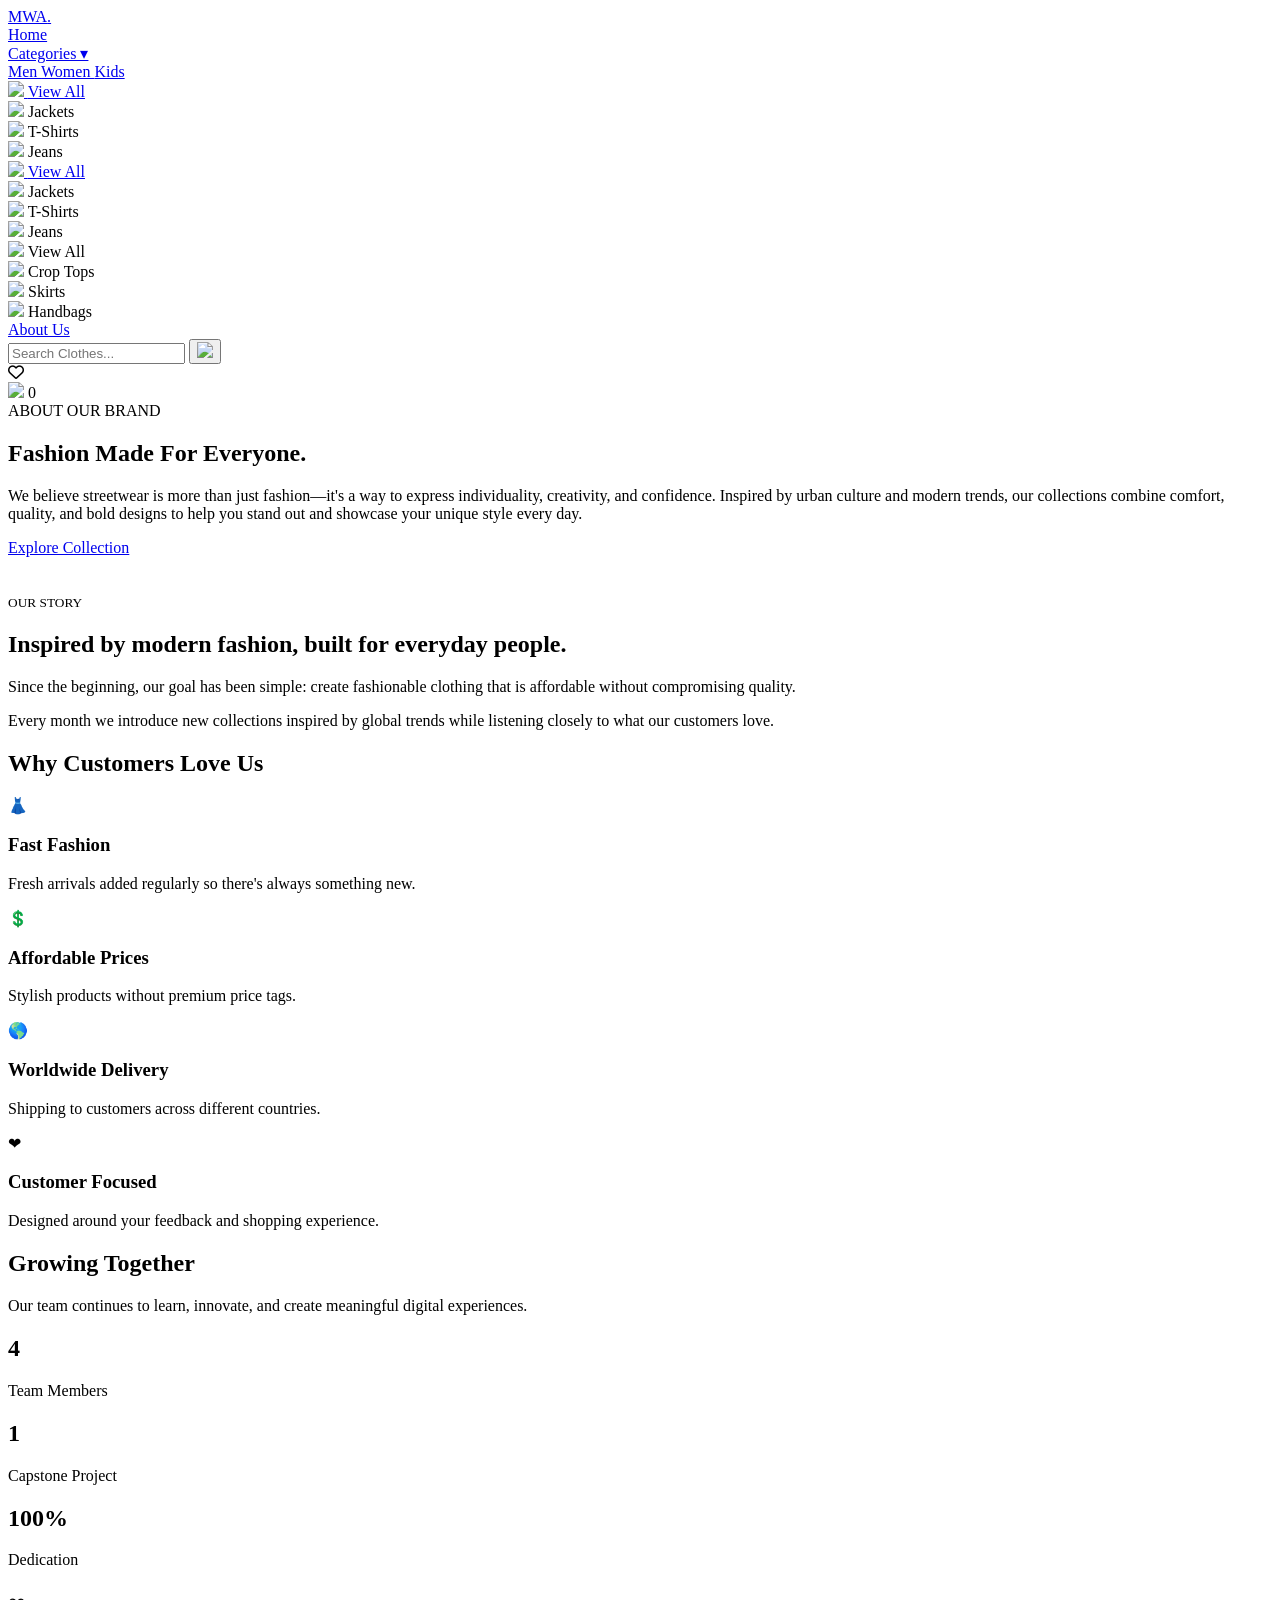
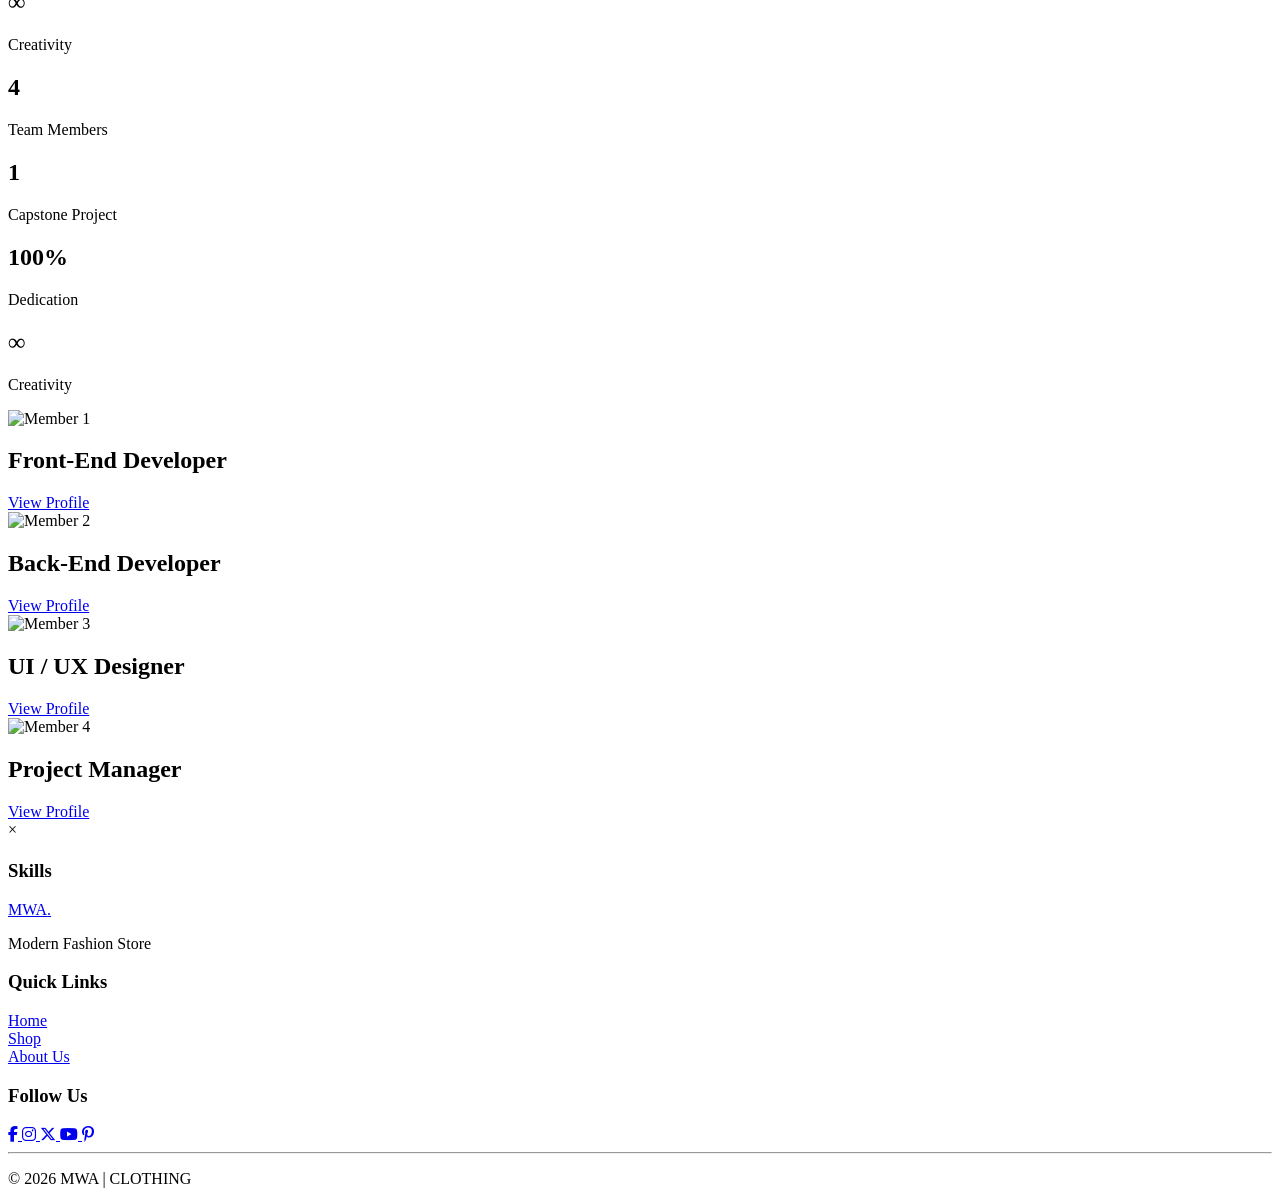
==== aboutus.html @ f8706603 "Implemented About Us page with CSS and JavaScript Created the About Us page, including team member p" ====
<!DOCTYPE html>
<html lang="en">
<head>
    <meta charset="UTF-8">
    <meta name="viewport" content="width=device-width, initial-scale=1.0">
    <link rel="stylesheet" href="aboutus.css">
    <link rel="stylesheet" href="https://cdnjs.cloudflare.com/ajax/libs/font-awesome/6.6.0/css/all.min.css">
    <title>MWA | About Us</title>
</head>
<body>

    <header>
    <div class="left">
        <a href="homepage.html" class="logo">
            MWA<span class="logo-dot">.</span>
        </a>

        <nav>
            <a href="homepage.html">Home</a>

            <div class="dropdown">

                <a href="#">Categories ▾</a>

                <div class="mega-menu">

                    <div class="menu-left">

        <a href="#" class="category-link active"
           data-target="men-products">
           Men
        </a>

        <a href="#" class="category-link"
           data-target="women-products">
           Women
        </a>

          <a href="#" class="category-link"
           data-target="kids-products">
           Kids
        </a>

    </div>

    <div class="menu-right">

        <!-- MEN -->
        <div id="men-products" class="product-group active">

            <div class="menu-card">
                <a href="Mens.html">
                <img src="images/hoodie.jpg">
                <span >View All</span>
                </a>
            </div>

            <div class="menu-card">
                <img src="images/jacket.jpg">
                <span>Jackets</span>
            </div>

            <div class="menu-card">
                <img src="images/shirt.jpg">
                <span>T-Shirts</span>
            </div>

            <div class="menu-card">
                <img src="images/jeans.jpg">
                <span>Jeans</span>
            </div>

        </div>

          <!-- Kids -->
          <div id="kids-products" class="product-group active">

            <div class="menu-card">
                <a href="kids.html">
                <img src="images/hoodie.jpg">
                <span >View All</span>
                </a>
            </div>

            <div class="menu-card">
                <img src="images/jacket.jpg">
                <span>Jackets</span>
            </div>

            <div class="menu-card">
                <img src="images/shirt.jpg">
                <span>T-Shirts</span>
            </div>

            <div class="menu-card">
                <img src="images/jeans.jpg">
                <span>Jeans</span>
            </div>

        </div>

        <!-- WOMEN -->
        <div id="women-products" class="product-group">

            <div class="menu-card">
                <img src="images/product1.png">
                <span>View All</span>
            </div>

            <div class="menu-card">
                <img src="images/product2.png">
                <span>Crop Tops</span>
            </div>

            <div class="menu-card">
                <img src="images/product3.png">
                <span>Skirts</span>
            </div>

            <div class="menu-card">
                <img src="images/product4.png">
                <span>Handbags</span>
            </div>
        </div>
      </div>
    </div>
</div>

            <a href="aboutus.html">About Us</a>
        </nav>
    </div>

    <!--  search  -->

   <div class="center">
        <div class="search-box">

        <input
        id="searchInput"
        type="text"
        placeholder="Search Clothes...">

        <button id="searchBtn">
            <img src="images/sirch.png">
        </button>

        </div>
    </div>

    <div class="right">
        <i class="far fa-heart"></i>
        <div class="cart">
            <img src="images/addto.png" id="cart-icon">
            <span id="cart-count">0</span>
        </div>
    </div>
</header>

<main>

    <!-- HERO -->
    <section class="hero">
        <div class="hero-text">
            <span>ABOUT OUR BRAND</span>
            <h1>Fashion Made For Everyone.</h1>

            <p>
                We believe streetwear is more than just fashion—it's a way to express
                individuality, creativity, and confidence. Inspired by urban culture
                and modern trends, our collections combine comfort, quality, and bold
                designs to help you stand out and showcase your unique style every day.
            </p>

            <a href="homepage.html" class="btn">Explore Collection</a>
        </div>

        <div class="hero-image">
            <img src="https://images.unsplash.com/photo-1529139574466-a303027c1d8b?w=900" alt="">
        </div>
    </section>

    <!-- STORY -->
    <section class="story">
        <div class="story-image">
            <img src="https://images.unsplash.com/photo-1483985988355-763728e1935b?w=900" alt="">
        </div>
        <div class="story-text">
            <small>OUR STORY</small>
            <h2>Inspired by modern fashion, built for everyday people.</h2>
            <p>
                Since the beginning, our goal has been simple:
                create fashionable clothing that is affordable without
                compromising quality.
            </p>
            <p>
                Every month we introduce new collections inspired by global
                trends while listening closely to what our customers love.
            </p>
        </div>
    </section>

   <!-- FEATURES-->
<section class="features">

    <h2>Why Customers Love Us</h2>

    <div class="feature-grid">

        <div class="feature">
            <div class="feature-icon">👗</div>
            <h3>Fast Fashion</h3>
            <p>Fresh arrivals added regularly so there's always something new.</p>
        </div>

        <div class="feature">
            <div class="feature-icon">💲</div>
            <h3>Affordable Prices</h3>
            <p>Stylish products without premium price tags.</p>
        </div>

        <div class="feature">
            <div class="feature-icon">🌎</div>
            <h3>Worldwide Delivery</h3>
            <p>Shipping to customers across different countries.</p>
        </div>

        <div class="feature">
            <div class="feature-icon">❤</div>
            <h3>Customer Focused</h3>
            <p>Designed around your feedback and shopping experience.</p>
        </div>

    </div>

</section>

<!-- Statistics -->

<section class="stats-section">
    <div class="section-title">
        <h2>Growing Together</h2>
        <p>Our team continues to learn, innovate, and create meaningful digital experiences.</p>
    </div>

    <div class="stats-slider">
        <div class="stats-track">

            <!-- First Set -->
            <div class="stat-item">
                <h2>4</h2>
                <p>Team Members</p>
            </div>

            <div class="divider"></div>

            <div class="stat-item">
                <h2>1</h2>
                <p>Capstone Project</p>
            </div>

            <div class="divider"></div>

            <div class="stat-item">
                <h2>100%</h2>
                <p>Dedication</p>
            </div>

            <div class="divider"></div>

            <div class="stat-item">
                <h2>∞</h2>
                <p>Creativity</p>
            </div>

            <!-- Duplicate (for infinite scrolling) -->
            <div class="stat-item">
                <h2>4</h2>
                <p>Team Members</p>
            </div>

            <div class="divider"></div>

            <div class="stat-item">
                <h2>1</h2>
                <p>Capstone Project</p>
            </div>

            <div class="divider"></div>

            <div class="stat-item">
                <h2>100%</h2>
                <p>Dedication</p>
            </div>

            <div class="divider"></div>

            <div class="stat-item">
                <h2>∞</h2>
                <p>Creativity</p>
            </div>
        </div>
    </div>
</section>

<section class="team-section">
    <div class="team-container">

        <!-- CARD 1 -->
        <div class="card active">
            <img src="chloe.png" alt="Member 1">
            <div class="overlay">
                <div class="content">
                    <h2>Front-End Developer</h2>
                    <a href="#" class="profile-btn" data-member="1">View Profile</a>
                </div>
            </div>
        </div>

        <!-- CARD 2 -->
        <div class="card">
            <img src="fran.png" alt="Member 2">
            <div class="overlay">
                <div class="content">
                    <h2>Back-End Developer</h2>
                    <a href="#" class="profile-btn" data-member="2">View Profile</a>
                </div>
            </div>
        </div>

        <!-- CARD 3 -->
        <div class="card">
            <img src="yvan.png" alt="Member 3">
            <div class="overlay">
                <div class="content">
                    <h2>UI / UX Designer</h2>
                    <a href="#" class="profile-btn" data-member="3">View Profile</a>
                </div>
            </div>
        </div>

        <!-- CARD 4 -->
        <div class="card">
            <img src="images/member4.jpg" alt="Member 4">
            <div class="overlay">
                <div class="content">
                    <h2>Project Manager</h2>
                    <a href="#" class="profile-btn" data-member="4">View Profile</a>
                </div>
            </div>

        
        </div>
    </div>
</section>

<!-- PROFILE POPUP -->
<div class="profile-modal" id="profileModal">

    <div class="profile-box">

        <span class="close-modal">&times;</span>

        <img id="profileImage">

        <h2 id="profileName"></h2>

        <h4 id="profileRole"></h4>

        <p id="profileDescription"></p>

        <h3>Skills</h3>

        <ul id="profileSkills"></ul>

    </div>

</div>
</main>

<footer>

    <div class="footer-content">

        <div>

            <a href="Homepage.html" class="logo">
        MWA<span class="logo-dot">.</span>
    </a>

            <p>Modern Fashion Store</p>

        </div>

        <div>

            <h3>Quick Links</h3>

            <a href="#">Home</a><br>
            <a href="#">Shop</a><br>
            <a href="#">About Us</a>

        </div>

        <div>

            <h3>Follow Us</h3>

    <div class="follow-section">

    <div class="social-app">

    <div class="social-icons">
        <a href="https://www.facebook.com/" target="_blank">
            <i class="fa-brands fa-facebook-f"></i>
        </a>

        <a href="https://www.instagram.com/" target="_blank">
            <i class="fa-brands fa-instagram"></i>
        </a>

        <a href="https://x.com/" target="_blank">
            <i class="fa-brands fa-x-twitter"></i>
        </a>

        <a href="https://www.youtube.com/" target="_blank">
            <i class="fa-brands fa-youtube"></i>
        </a>

        <a href="https://www.pinterest.com/" target="_blank">
            <i class="fa-brands fa-pinterest-p"></i>
        </a>
    </div>
</div>

    <hr>

    <p class="copyright">
        © 2026 MWA | CLOTHING
    </p>
</footer>

<script src="aboutus.js"></script>
<script src="profile.js"></script>
</body>
</html>
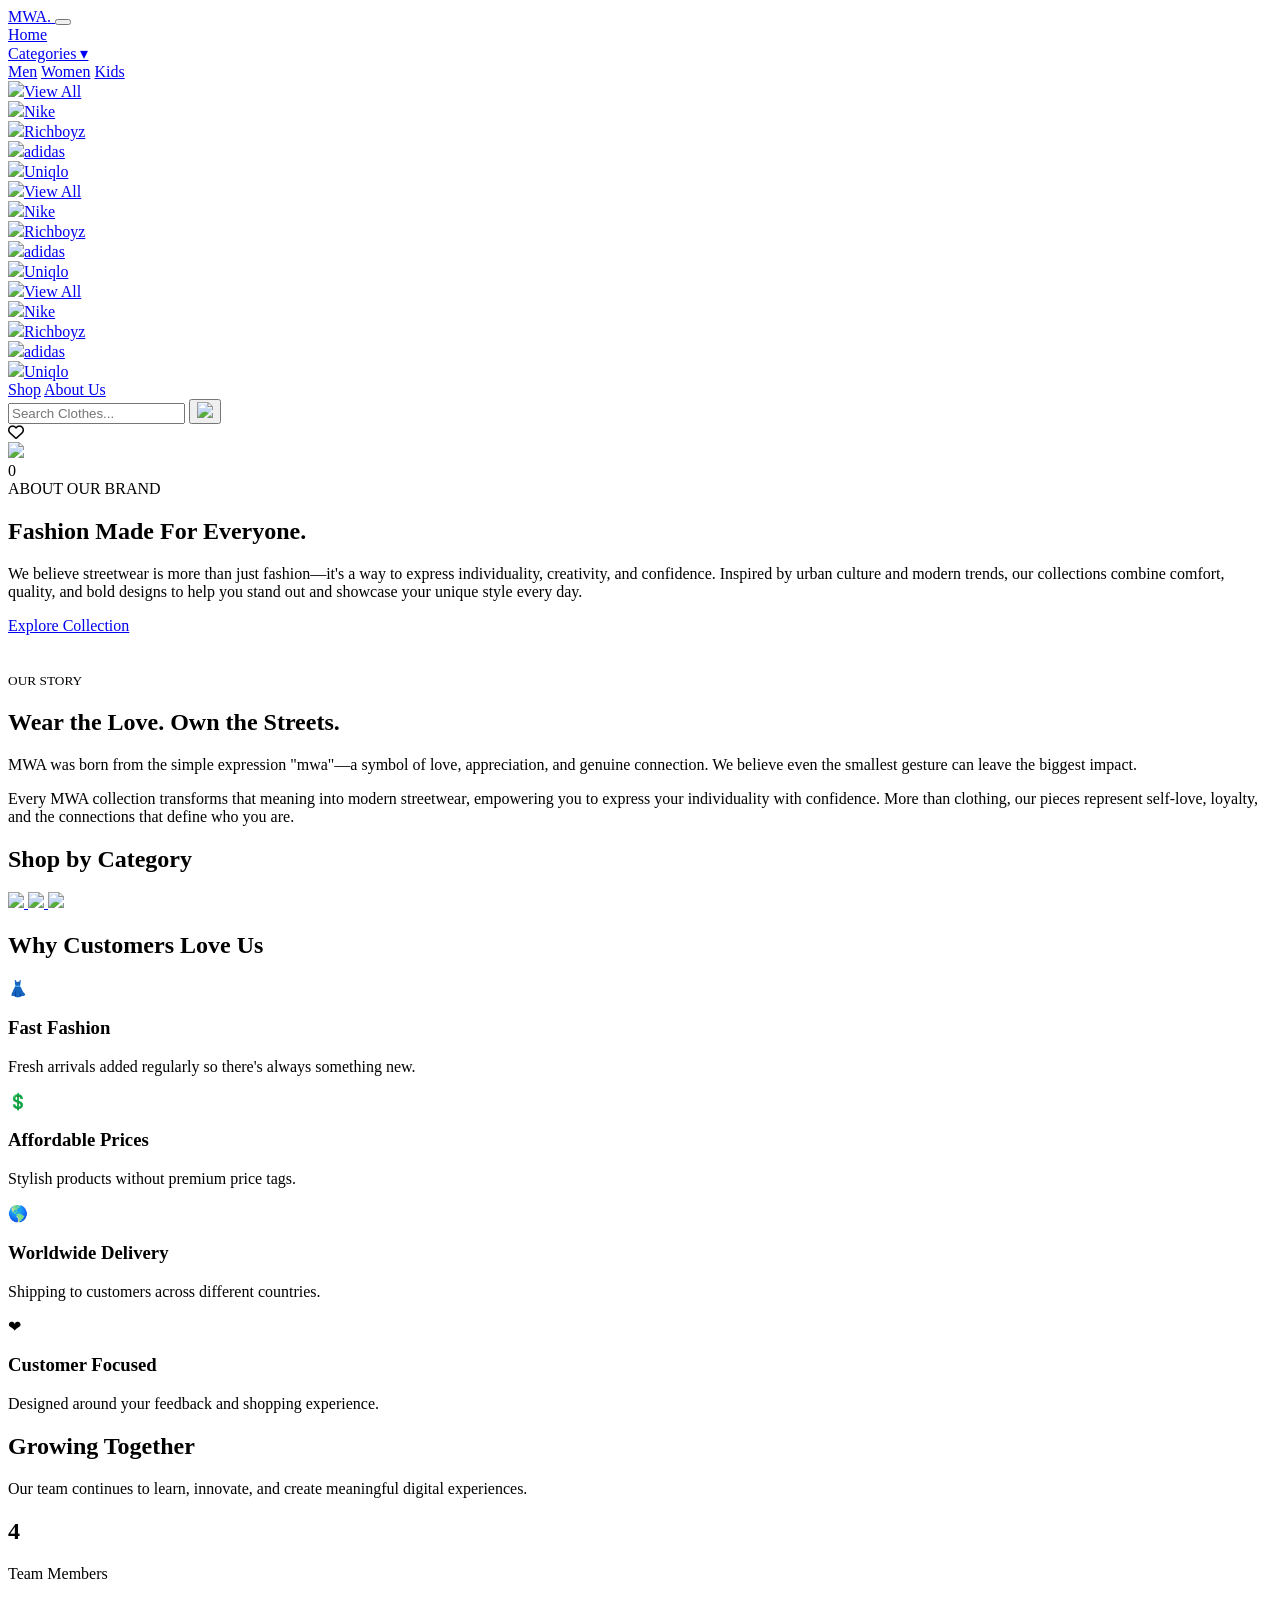
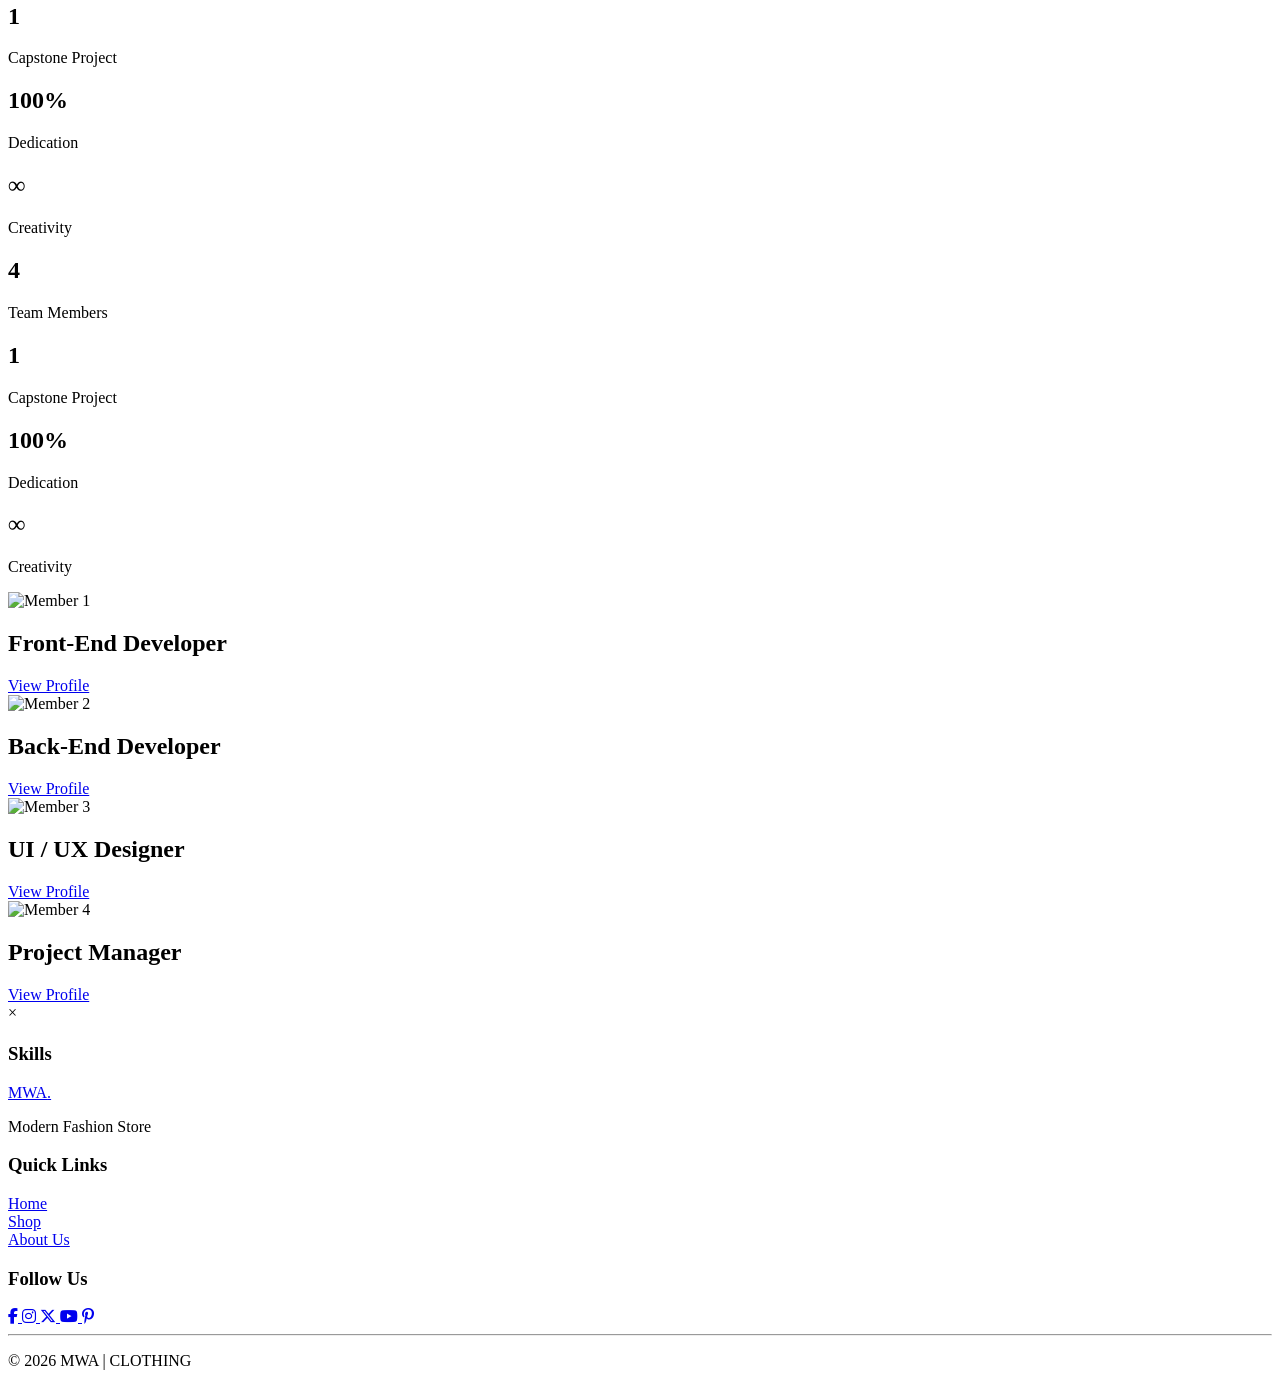
==== commit aa741514: "Update About page with new MWA brand description and images" ====
--- a/aboutus.html
+++ b/aboutus.html
@@ -4,19 +4,27 @@
     <meta charset="UTF-8">
     <meta name="viewport" content="width=device-width, initial-scale=1.0">
     <link rel="stylesheet" href="aboutus.css">
+    <link rel="stylesheet" href="modals.css">
     <link rel="stylesheet" href="https://cdnjs.cloudflare.com/ajax/libs/font-awesome/6.6.0/css/all.min.css">
     <title>MWA | About Us</title>
-</head>
+</head>  
 <body>
 
     <header>
-    <div class="left">
-        <a href="homepage.html" class="logo">
+      <div class="left">
+
+        <a href="home.html" class="logo">
             MWA<span class="logo-dot">.</span>
         </a>
 
-        <nav>
-            <a href="homepage.html">Home</a>
+        <button class="hamburger" id="hamburgerBtn" aria-label="Toggle navigation" aria-expanded="false">
+            <span></span>
+            <span></span>
+            <span></span>
+        </button>
+
+        <nav id="mainNav">
+            <a href="home.html">Home</a>
 
             <div class="dropdown">
 
@@ -26,107 +34,78 @@
 
                     <div class="menu-left">
 
-        <a href="#" class="category-link active"
-           data-target="men-products">
-           Men
-        </a>
-
-        <a href="#" class="category-link"
-           data-target="women-products">
-           Women
-        </a>
-
-          <a href="#" class="category-link"
-           data-target="kids-products">
-           Kids
-        </a>
-
-    </div>
-
-    <div class="menu-right">
-
-        <!-- MEN -->
-        <div id="men-products" class="product-group active">
-
-            <div class="menu-card">
-                <a href="Mens.html">
-                <img src="images/hoodie.jpg">
-                <span >View All</span>
-                </a>
-            </div>
-
-            <div class="menu-card">
-                <img src="images/jacket.jpg">
-                <span>Jackets</span>
-            </div>
-
-            <div class="menu-card">
-                <img src="images/shirt.jpg">
-                <span>T-Shirts</span>
-            </div>
-
-            <div class="menu-card">
-                <img src="images/jeans.jpg">
-                <span>Jeans</span>
-            </div>
-
-        </div>
-
-          <!-- Kids -->
-          <div id="kids-products" class="product-group active">
-
-            <div class="menu-card">
-                <a href="kids.html">
-                <img src="images/hoodie.jpg">
-                <span >View All</span>
-                </a>
-            </div>
-
-            <div class="menu-card">
-                <img src="images/jacket.jpg">
-                <span>Jackets</span>
-            </div>
-
-            <div class="menu-card">
-                <img src="images/shirt.jpg">
-                <span>T-Shirts</span>
-            </div>
-
-            <div class="menu-card">
-                <img src="images/jeans.jpg">
-                <span>Jeans</span>
-            </div>
-
-        </div>
-
-        <!-- WOMEN -->
-        <div id="women-products" class="product-group">
-
-            <div class="menu-card">
-                <img src="images/product1.png">
-                <span>View All</span>
-            </div>
-
-            <div class="menu-card">
-                <img src="images/product2.png">
-                <span>Crop Tops</span>
-            </div>
-
-            <div class="menu-card">
-                <img src="images/product3.png">
-                <span>Skirts</span>
-            </div>
-
-            <div class="menu-card">
-                <img src="images/product4.png">
-                <span>Handbags</span>
-            </div>
-        </div>
-      </div>
-    </div>
-</div>
-
+                        <a href="shop.html?category=men" class="category-link active" data-target="men-products">Men</a>
+                        <a href="shop.html?category=women" class="category-link" data-target="women-products">Women</a>
+                        <a href="shop.html?category=kids" class="category-link" data-target="kids-products">Kids</a>
+
+                    </div>
+
+                    <div class="menu-right">
+
+                        <!-- MEN -->
+                        <div id="men-products" class="product-group active">
+                            <div class="menu-card">
+                                <a href="shop.html?category=men"><img src="images/addto.png"><span>View All</span></a>
+                            </div>
+                            <div class="menu-card">
+                                <a href="shop.html?category=men&brand=nike"><img src="images/nikeBrandLogo.png"><span>Nike</span></a>
+                            </div>
+                            <div class="menu-card">
+                                <a href="shop.html?category=men&brand=richboyz"><img src="images/richboyzlogo.png"><span>Richboyz</span></a>
+                            </div>
+                            <div class="menu-card">
+                                <a href="shop.html?category=men&brand=adidas"><img src="images/adidaslogo.jpg"><span>adidas</span></a>
+                            </div>
+                            <div class="menu-card">
+                                <a href="shop.html?category=men&brand=uniqlo"><img src="images/uniqlologo.png"><span>Uniqlo</span></a>
+                            </div>
+                        </div>
+
+                        <!-- Kids -->
+                        <div id="kids-products" class="product-group">
+                            <div class="menu-card">
+                                <a href="shop.html?category=kids"><img src="images/addto.png"><span>View All</span></a>
+                            </div>
+                            <div class="menu-card">
+                                <a href="shop.html?category=kids&brand=nike"><img src="images/nikeBrandlogo.png"><span>Nike</span></a>
+                            </div>
+                            <div class="menu-card">
+                                <a href="shop.html?category=kids&brand=richboyz"><img src="images/richboyzLogo.png"><span>Richboyz</span></a>
+                            </div>
+                            <div class="menu-card">
+                                <a href="shop.html?category=kids&brand=adidas"><img src="images/adidaslogo.jpg"><span>adidas</span></a>
+                            </div>
+                            <div class="menu-card">
+                                <a href="shop.html?category=kids&brand=uniqlo"><img src="images/uniqlologo.png"><span>Uniqlo</span></a>
+                            </div>
+                        </div>
+
+                        <!-- WOMEN -->
+                        <div id="women-products" class="product-group">
+                            <div class="menu-card">
+                                <a href="shop.html?category=women"><img src="images/addto.png"><span>View All</span></a>
+                            </div>
+                            <div class="menu-card">
+                                <a href="shop.html?category=women&brand=nike"><img src="images/nikeBrandLogo.png"><span>Nike</span></a>
+                            </div>
+                            <div class="menu-card">
+                                <a href="shop.html?category=women&brand=richboyz"><img src="images/richboyzlogo.png"><span>Richboyz</span></a>
+                            </div>
+                            <div class="menu-card">
+                                <a href="shop.html?category=women&brand=adidas"><img src="images/adidaslogo.jpg"><span>adidas</span></a>
+                            </div>
+                            <div class="menu-card">
+                                <a href="shop.html?category=women&brand=uniqlo"><img src="images/uniqlologo.png"><span>Uniqlo</span></a>
+                            </div>
+                        </div>
+
+                    </div>
+                </div>
+            </div>
+
+            <a href="shop.html">Shop</a>
             <a href="aboutus.html">About Us</a>
+
         </nav>
     </div>
 
@@ -149,7 +128,7 @@
 
     <div class="right">
         <i class="far fa-heart"></i>
-        <div class="cart">
+        <div class="cart" id="cartTrigger">
             <img src="images/addto.png" id="cart-icon">
             <span id="cart-count">0</span>
         </div>
@@ -171,33 +150,71 @@
                 designs to help you stand out and showcase your unique style every day.
             </p>
 
-            <a href="homepage.html" class="btn">Explore Collection</a>
+            <a href="shop.html" class="btn">Explore Collection</a>
         </div>
 
         <div class="hero-image">
-            <img src="https://images.unsplash.com/photo-1529139574466-a303027c1d8b?w=900" alt="">
+            <img src="https://chatgpt.com/s/m_6a557559d4c081919e66a40077f321ac" alt="">
         </div>
     </section>
 
     <!-- STORY -->
     <section class="story">
         <div class="story-image">
-            <img src="https://images.unsplash.com/photo-1483985988355-763728e1935b?w=900" alt="">
+            <img src="https://chatgpt.com/s/m_6a557559d4c081919e66a40077f321ac" alt="">
         </div>
         <div class="story-text">
             <small>OUR STORY</small>
-            <h2>Inspired by modern fashion, built for everyday people.</h2>
+            <h2>Wear the Love. Own the Streets.</h2>
             <p>
-                Since the beginning, our goal has been simple:
-                create fashionable clothing that is affordable without
-                compromising quality.
+                MWA was born from the simple expression "mwa"—a symbol of love,
+                appreciation, and genuine connection. We believe even the smallest
+                gesture can leave the biggest impact.
             </p>
             <p>
-                Every month we introduce new collections inspired by global
-                trends while listening closely to what our customers love.
+                Every MWA collection transforms that meaning into modern streetwear,
+                empowering you to express your individuality with confidence. More than
+                clothing, our pieces represent self-love, loyalty, and the connections
+                that define who you are.
             </p>
         </div>
     </section>
+
+   <!-- CATEGORIES -->
+
+<section class="categories">
+
+    <h2>Shop by Category</h2>
+
+    <div class="category-container">
+
+        <a href="Mens.html" class="category-card">
+
+            <img src="images/mensss.png">
+
+            <!-- <h3>Men</h3> -->
+
+        </a>
+
+        <a href="women.html" class="category-card">
+
+            <img src="./images/womens.png">
+
+            <!-- <h3>Women</h3> -->
+
+        </a>
+
+        <a href="kids.html" class="category-card">
+
+            <img src="./images/kids.png" >
+
+            <!-- <h3>Kids</h3> -->
+
+        </a>
+
+    </div>
+
+</section>
 
    <!-- FEATURES-->
 <section class="features">
@@ -272,7 +289,6 @@
                 <p>Creativity</p>
             </div>
 
-            <!-- Duplicate (for infinite scrolling) -->
             <div class="stat-item">
                 <h2>4</h2>
                 <p>Team Members</p>
@@ -307,7 +323,7 @@
 
         <!-- CARD 1 -->
         <div class="card active">
-            <img src="chloe.png" alt="Member 1">
+            <img src="images/chloe.png" alt="Member 1">
             <div class="overlay">
                 <div class="content">
                     <h2>Front-End Developer</h2>
@@ -318,7 +334,7 @@
 
         <!-- CARD 2 -->
         <div class="card">
-            <img src="fran.png" alt="Member 2">
+            <img src="images/fran.png" alt="Member 2">
             <div class="overlay">
                 <div class="content">
                     <h2>Back-End Developer</h2>
@@ -329,7 +345,7 @@
 
         <!-- CARD 3 -->
         <div class="card">
-            <img src="yvan.png" alt="Member 3">
+            <img src="images/yvan.png" alt="Member 3">
             <div class="overlay">
                 <div class="content">
                     <h2>UI / UX Designer</h2>
@@ -395,8 +411,8 @@
 
             <h3>Quick Links</h3>
 
-            <a href="#">Home</a><br>
-            <a href="#">Shop</a><br>
+            <a href="home.html">Home</a><br>
+            <a href="shop.html">Shop</a><br>
             <a href="#">About Us</a>
 
         </div>
@@ -439,7 +455,84 @@
     </p>
 </footer>
 
+<!-- ================= CART MODAL ================= -->
+
+<div class="modal-overlay" id="cartOverlay">
+    <div class="modal-box cart-box">
+        <button class="modal-close" id="cartClose" aria-label="Close">&times;</button>
+        <h2>Your Cart</h2>
+
+        <div class="cart-items" id="cartItems"></div>
+        <p class="cart-empty" id="cartEmptyMsg" hidden>Your cart is empty.</p>
+
+        <div class="cart-summary">
+            <div class="cart-subtotal"><span>Subtotal</span><span id="cartSubtotal">$0.00</span></div>
+            <button class="checkout-btn" id="checkoutBtn">Checkout</button>
+        </div>
+    </div>
+</div>
+
+<!-- ================= CHECKOUT MODAL ================= -->
+
+<div class="modal-overlay" id="checkoutOverlay">
+    <div class="modal-box checkout-box">
+        <button class="modal-close" id="checkoutClose" aria-label="Close">&times;</button>
+        <h2>Checkout</h2>
+
+        <form id="checkoutForm">
+
+            <label class="ck-field">
+                Full Name
+                <input type="text" id="ckName" required placeholder="Juan Dela Cruz">
+            </label>
+
+            <label class="ck-field">
+                Delivery Address
+                <textarea id="ckAddress" required placeholder="House No., Street, Barangay, City"></textarea>
+            </label>
+
+            <label class="ck-field">
+                Contact Number
+                <input type="tel" id="ckPhone" required placeholder="09xx xxx xxxx">
+            </label>
+
+            <div class="payment-options">
+                <span class="qv-size-label">Payment Method</span>
+
+                <label class="payment-choice">
+                    <input type="radio" name="payment" value="cod" checked>
+                    Cash on Delivery
+                </label>
+
+                <label class="payment-choice">
+                    <input type="radio" name="payment" value="online">
+                    Online Payment
+                </label>
+            </div>
+
+            <div class="checkout-total"><span>Total</span><span id="checkoutTotal">$0.00</span></div>
+
+            <button type="submit" class="place-order-btn">Place Order</button>
+
+        </form>
+    </div>
+</div>
+
+<!-- ================= ORDER SUCCESS ================= -->
+
+<div class="success-overlay" id="successOverlay">
+    <div class="success-box">
+        <div class="success-icon">&#10003;</div>
+        <h2>Order Placed Successfully!</h2>
+        <p id="successMsg">Thank you for shopping with MWA.</p>
+        <button class="success-close-btn" id="successCloseBtn">Continue Shopping</button>
+    </div>
+</div>
+
+<script src="cart.js"></script>
+<script src="cart-ui.js"></script>
 <script src="aboutus.js"></script>
 <script src="profile.js"></script>
+
 </body>
-</html>+</html>
--- a/modals.css
+++ b/modals.css
@@ -0,0 +1,438 @@
+/* ============================================================
+   MODALS.CSS — cart / checkout / success modals + toast
+   Copied from shop.css so cart styling matches across all pages.
+   Link this on every page that includes the modal markup:
+     <link rel="stylesheet" href="modals.css">
+   ============================================================ */
+
+/* ---------- Toast notification (used by add-to-cart / wishlist) ---------- */
+
+.notification{
+    position:fixed;
+    bottom:30px;
+    right:30px;
+    background:#111;
+    color:#fff;
+    padding:14px 22px;
+    border-radius:10px;
+    font-size:.85rem;
+    font-weight:600;
+    box-shadow:0 12px 30px rgba(0,0,0,.2);
+    opacity:0;
+    transform:translateY(12px);
+    transition:opacity .3s ease, transform .3s ease;
+    z-index:2000;
+}
+
+.notification.show{
+    opacity:1;
+    transform:translateY(0);
+}
+
+/* ============================================================
+   MODALS — Cart / Checkout / Success
+   ============================================================ */
+
+.cart{
+    cursor:pointer;
+}
+
+.modal-overlay{
+    display:none;
+    position:fixed;
+    inset:0;
+    background:rgba(17,17,17,.55);
+    z-index:3000;
+    align-items:center;
+    justify-content:center;
+    padding:20px;
+}
+
+.modal-overlay.active{
+    display:flex;
+}
+
+.modal-box{
+    position:relative;
+    background:#fff;
+    border-radius:16px;
+    width:100%;
+    max-height:88vh;
+    overflow-y:auto;
+    box-shadow:0 30px 60px rgba(0,0,0,.3);
+    animation:modalPop .25s ease;
+}
+
+@keyframes modalPop{
+    from{ opacity:0; transform:translateY(14px) scale(.98); }
+    to{ opacity:1; transform:translateY(0) scale(1); }
+}
+
+.modal-close{
+    position:absolute;
+    top:14px;
+    right:16px;
+    font-size:1.6rem;
+    line-height:1;
+    color:#111;
+    background:none;
+    z-index:5;
+    transition:.2s ease;
+}
+
+.modal-close:hover{
+    color:#d6336c;
+    transform:rotate(90deg);
+}
+
+/* ---------- Cart Modal ---------- */
+
+.cart-box{
+    max-width:520px;
+    padding:32px 28px 28px;
+}
+
+.cart-box h2{
+    font-family:'Montserrat',sans-serif;
+    font-size:1.2rem;
+    margin-bottom:20px;
+    color:#111;
+}
+
+.cart-items{
+    display:flex;
+    flex-direction:column;
+    gap:16px;
+    max-height:44vh;
+    overflow-y:auto;
+    padding-right:4px;
+}
+
+.cart-row{
+    display:grid;
+    grid-template-columns:56px 1fr auto;
+    gap:12px;
+    align-items:center;
+    padding-bottom:14px;
+    border-bottom:1px solid #eee;
+}
+
+.cart-row img{
+    width:56px;
+    height:70px;
+    object-fit:cover;
+    border-radius:8px;
+    background:#efefef;
+}
+
+.cart-row-info{
+    display:flex;
+    flex-direction:column;
+    gap:3px;
+}
+
+.cart-row-name{
+    font-size:.85rem;
+    font-weight:600;
+    color:#111;
+    line-height:1.3;
+}
+
+.cart-row-meta{
+    font-size:.72rem;
+    color:#888;
+}
+
+.cart-row-price{
+    font-size:.85rem;
+    font-weight:700;
+    color:#111;
+}
+
+.cart-qty{
+    display:flex;
+    align-items:center;
+    gap:8px;
+    margin-top:4px;
+}
+
+.qty-btn{
+    width:22px;
+    height:22px;
+    border-radius:50%;
+    border:1px solid #ddd;
+    background:#fff;
+    font-size:.8rem;
+    line-height:1;
+    color:#111;
+}
+
+.qty-btn:hover{
+    border-color:#111;
+}
+
+.cart-row-actions{
+    display:flex;
+    flex-direction:column;
+    align-items:flex-end;
+    gap:10px;
+}
+
+.remove-item-btn{
+    font-size:.7rem;
+    color:#999;
+    text-decoration:underline;
+    background:none;
+}
+
+.remove-item-btn:hover{
+    color:#d6336c;
+}
+
+.cart-empty{
+    text-align:center;
+    color:#888;
+    padding:30px 0;
+    font-size:.9rem;
+}
+
+.cart-summary{
+    margin-top:22px;
+    padding-top:18px;
+    border-top:1px solid #eee;
+}
+
+.cart-subtotal{
+    display:flex;
+    justify-content:space-between;
+    font-size:.95rem;
+    font-weight:700;
+    color:#111;
+    margin-bottom:16px;
+}
+
+.checkout-btn{
+    width:100%;
+    padding:14px;
+    border-radius:10px;
+    background:#111;
+    color:#fff;
+    font-weight:700;
+    letter-spacing:.04em;
+    text-transform:uppercase;
+    font-size:.85rem;
+    transition:.2s ease;
+}
+
+.checkout-btn:hover:not(:disabled){
+    background:#d6336c;
+}
+
+.checkout-btn:disabled{
+    background:#ccc;
+    cursor:not-allowed;
+}
+
+/* ---------- Checkout Modal ---------- */
+
+.checkout-box{
+    max-width:480px;
+    padding:32px 28px 28px;
+}
+
+.checkout-box h2{
+    font-family:'Montserrat',sans-serif;
+    font-size:1.2rem;
+    margin-bottom:20px;
+    color:#111;
+}
+
+.ck-field{
+    display:block;
+    font-size:.78rem;
+    font-weight:700;
+    letter-spacing:.03em;
+    text-transform:uppercase;
+    color:#111;
+    margin-bottom:16px;
+}
+
+.ck-field input,
+.ck-field textarea{
+    display:block;
+    width:100%;
+    margin-top:8px;
+    padding:11px 13px;
+    border-radius:8px;
+    border:1px solid #ddd;
+    font-size:.88rem;
+    font-family:'Open Sans',sans-serif;
+    font-weight:400;
+    text-transform:none;
+    color:#111;
+}
+
+.ck-field input:focus,
+.ck-field textarea:focus{
+    outline:none;
+    border-color:#111;
+}
+
+.ck-field textarea{
+    min-height:66px;
+    resize:vertical;
+}
+
+.payment-options{
+    margin-bottom:18px;
+}
+
+.payment-choice{
+    display:flex;
+    align-items:center;
+    gap:8px;
+    font-size:.85rem;
+    font-weight:500;
+    color:#111;
+    padding:10px 12px;
+    border:1px solid #ddd;
+    border-radius:8px;
+    margin-bottom:8px;
+    cursor:pointer;
+    transition:.2s ease;
+}
+
+.payment-choice:hover{
+    border-color:#111;
+}
+
+.payment-choice input{
+    accent-color:#d6336c;
+}
+
+.checkout-total{
+    display:flex;
+    justify-content:space-between;
+    font-size:1rem;
+    font-weight:700;
+    color:#111;
+    padding-top:14px;
+    margin-bottom:18px;
+    border-top:1px solid #eee;
+}
+
+.place-order-btn{
+    width:100%;
+    padding:14px;
+    border-radius:10px;
+    background:#111;
+    color:#fff;
+    font-weight:700;
+    letter-spacing:.04em;
+    text-transform:uppercase;
+    font-size:.85rem;
+    transition:.2s ease;
+}
+
+.place-order-btn:hover{
+    background:#d6336c;
+}
+
+/* ---------- Success ---------- */
+
+.success-overlay{
+    display:none;
+    position:fixed;
+    inset:0;
+    background:rgba(17,17,17,.6);
+    z-index:3500;
+    align-items:center;
+    justify-content:center;
+    padding:20px;
+}
+
+.success-overlay.active{
+    display:flex;
+}
+
+.success-box{
+    background:#fff;
+    border-radius:16px;
+    padding:44px 34px;
+    max-width:380px;
+    width:100%;
+    text-align:center;
+    animation:modalPop .3s ease;
+}
+
+.success-icon{
+    width:64px;
+    height:64px;
+    margin:0 auto 18px;
+    border-radius:50%;
+    background:#d6336c;
+    color:#fff;
+    font-size:1.8rem;
+    display:flex;
+    align-items:center;
+    justify-content:center;
+}
+
+.success-box h2{
+    font-family:'Montserrat',sans-serif;
+    font-size:1.15rem;
+    color:#111;
+    margin-bottom:8px;
+}
+
+.success-box p{
+    font-size:.88rem;
+    color:#777;
+    margin-bottom:24px;
+}
+
+.success-close-btn{
+    padding:13px 30px;
+    border-radius:999px;
+    background:#111;
+    color:#fff;
+    font-weight:700;
+    letter-spacing:.03em;
+    text-transform:uppercase;
+    font-size:.8rem;
+    transition:.2s ease;
+}
+
+.success-close-btn:hover{
+    background:#d6336c;
+}
+
+@media (max-width:640px){
+    .cart-row{
+        grid-template-columns:48px 1fr auto;
+    }
+    .cart-box,
+    .checkout-box{
+        padding:26px 20px 22px;
+    }
+    .modal-box{
+        max-height:92vh;
+        border-radius:14px;
+    }
+    .success-box{
+        padding:34px 24px;
+    }
+}
+
+@media (max-width:400px){
+    .cart-row{
+        grid-template-columns:44px 1fr;
+        row-gap:8px;
+    }
+    .cart-row-actions{
+        grid-column:2;
+        flex-direction:row;
+        justify-content:space-between;
+        width:100%;
+    }
+}
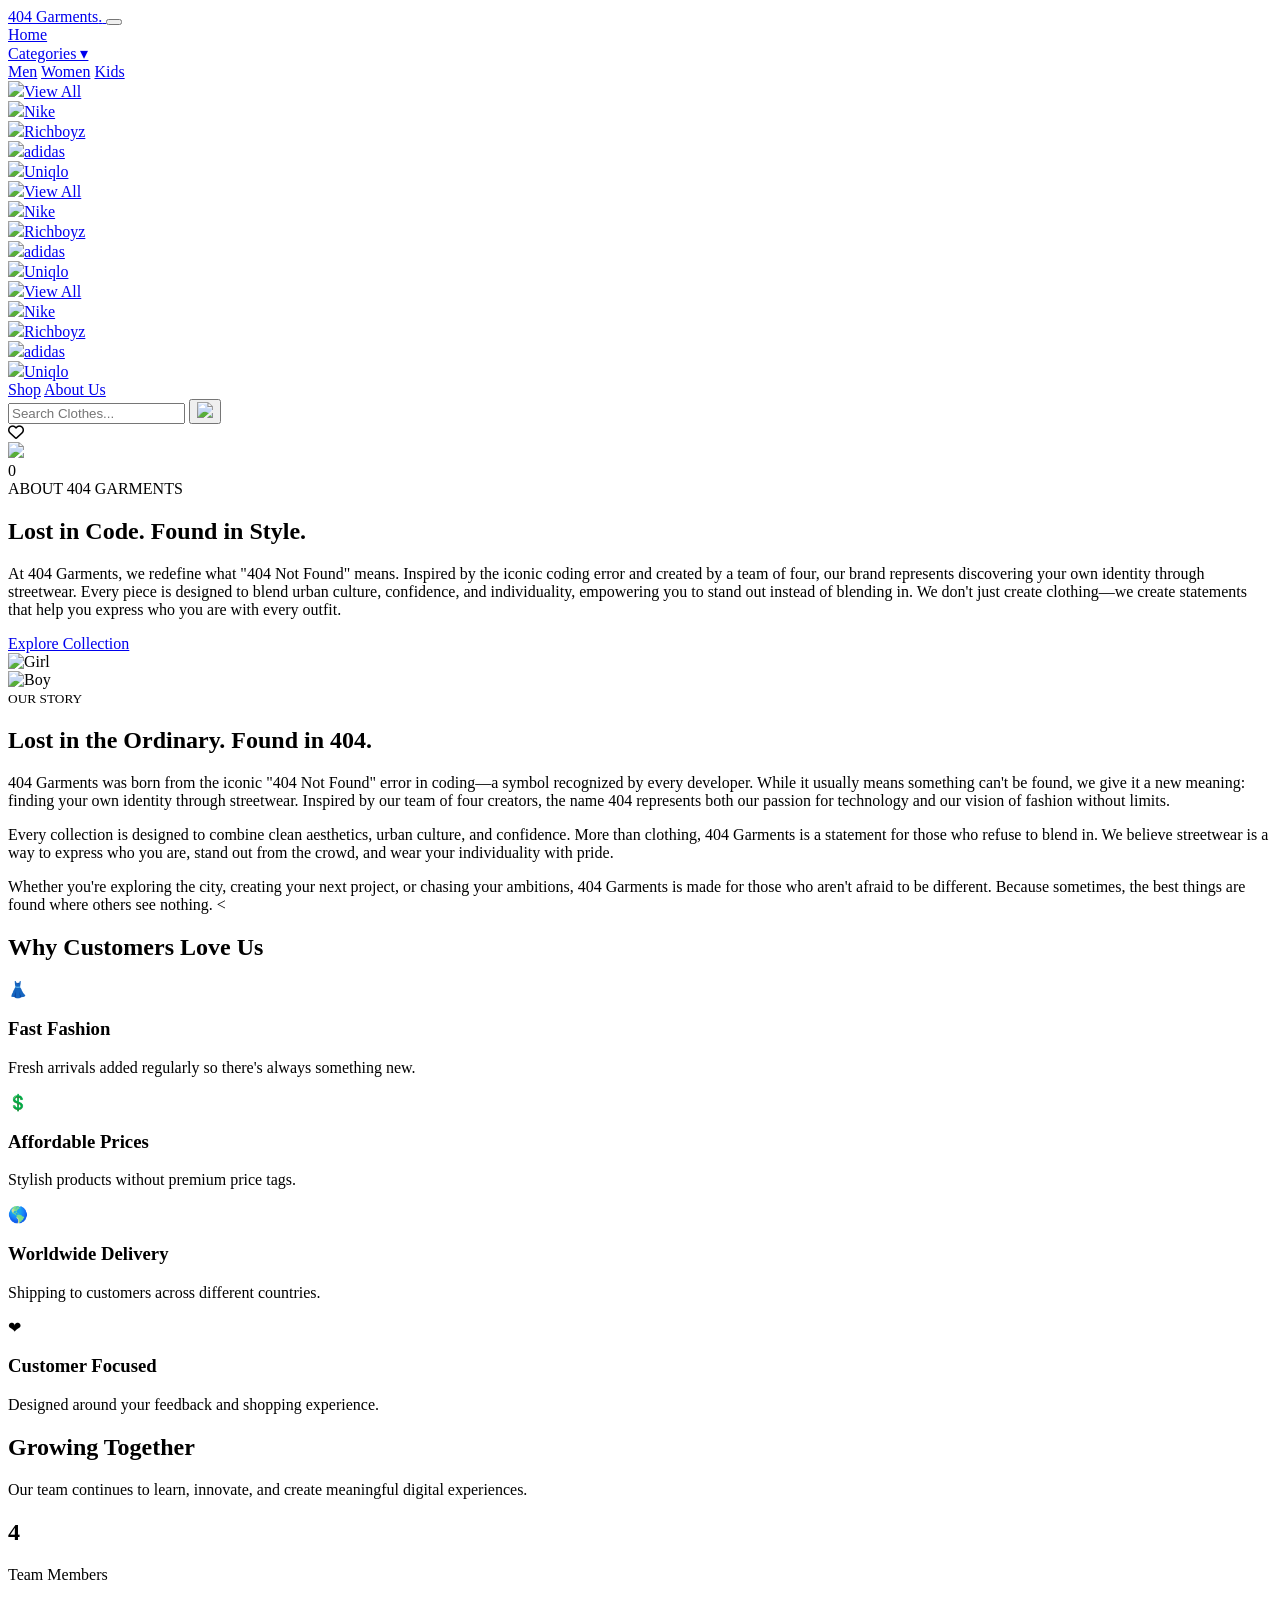
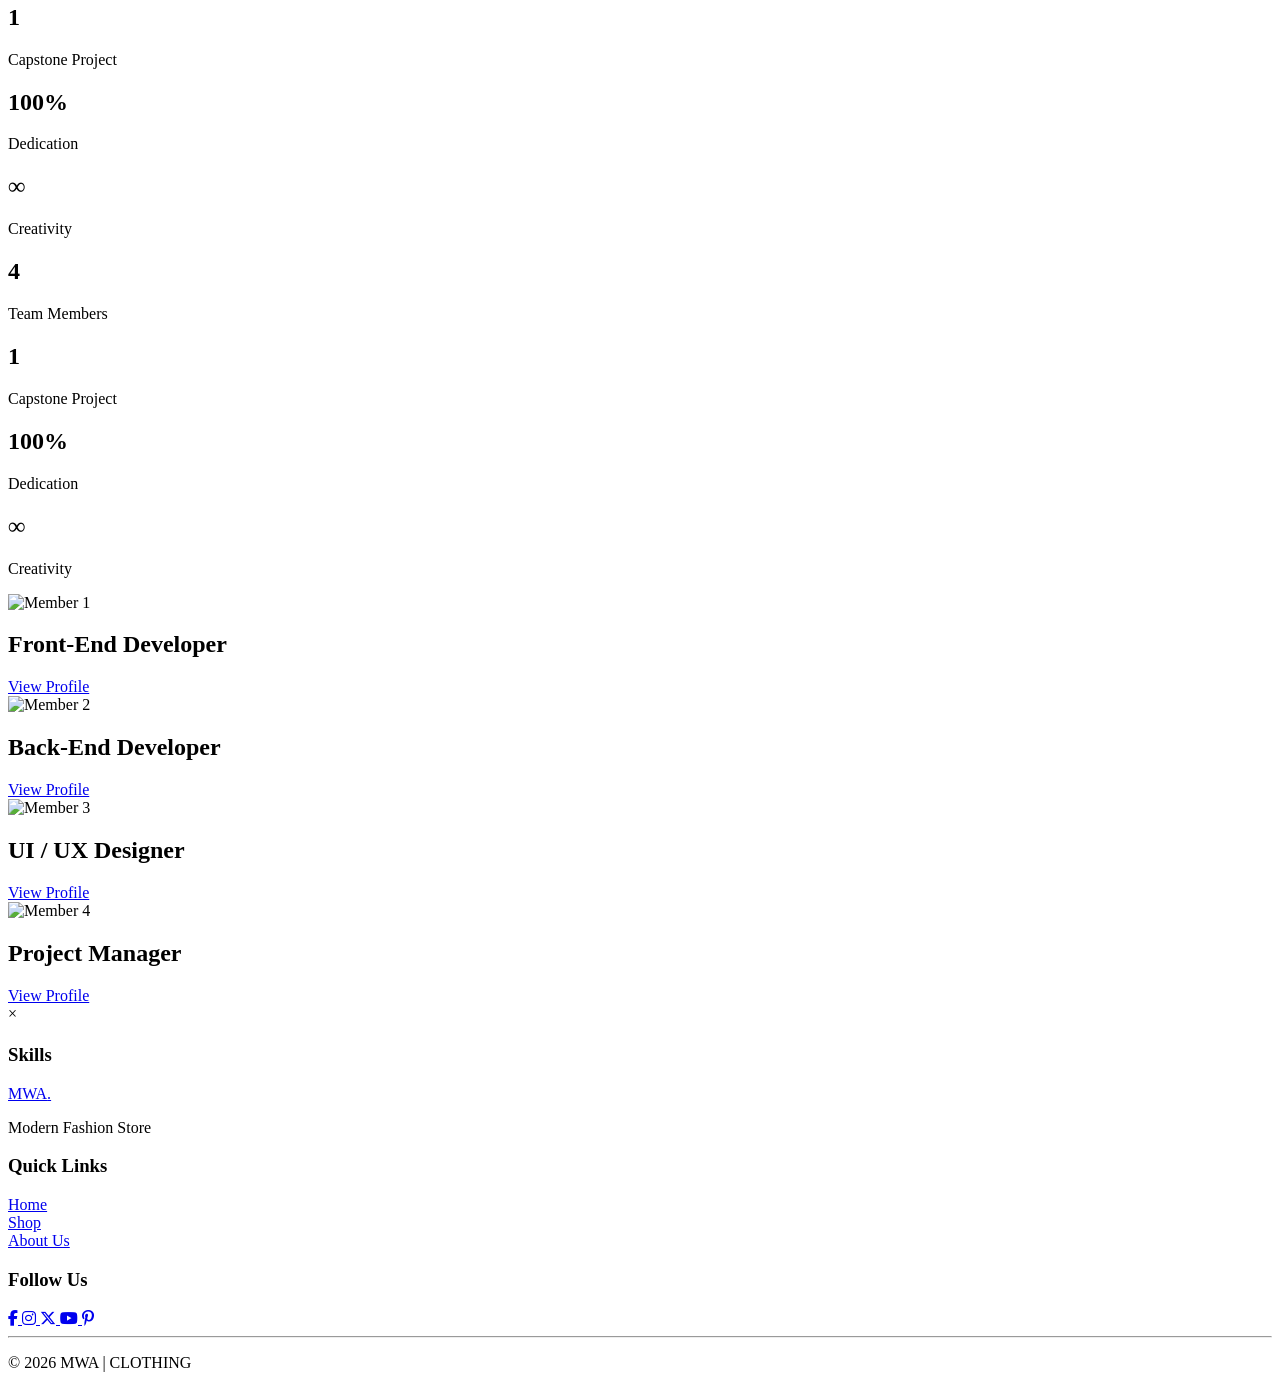
==== commit 9b39385e: "Remove the categories part in the about page" ====
--- a/aboutus.html
+++ b/aboutus.html
@@ -6,7 +6,7 @@
     <link rel="stylesheet" href="aboutus.css">
     <link rel="stylesheet" href="modals.css">
     <link rel="stylesheet" href="https://cdnjs.cloudflare.com/ajax/libs/font-awesome/6.6.0/css/all.min.css">
-    <title>MWA | About Us</title>
+    <title>404 Garments | About Us</title>
 </head>  
 <body>
 
@@ -14,7 +14,7 @@
       <div class="left">
 
         <a href="home.html" class="logo">
-            MWA<span class="logo-dot">.</span>
+            404 Garments<span class="logo-dot">.</span>
         </a>
 
         <button class="hamburger" id="hamburgerBtn" aria-label="Toggle navigation" aria-expanded="false">
@@ -140,81 +140,55 @@
     <!-- HERO -->
     <section class="hero">
         <div class="hero-text">
-            <span>ABOUT OUR BRAND</span>
-            <h1>Fashion Made For Everyone.</h1>
+            <span>ABOUT 404 GARMENTS</span>
+            <h1>Lost in Code. Found in Style.</h1>
 
             <p>
-                We believe streetwear is more than just fashion—it's a way to express
-                individuality, creativity, and confidence. Inspired by urban culture
-                and modern trends, our collections combine comfort, quality, and bold
-                designs to help you stand out and showcase your unique style every day.
+                At 404 Garments, we redefine what "404 Not Found" means. Inspired by the
+                iconic coding error and created by a team of four, our brand represents
+                discovering your own identity through streetwear. Every piece is designed
+                to blend urban culture, confidence, and individuality, empowering you to
+                stand out instead of blending in. We don't just create clothing—we create
+                statements that help you express who you are with every outfit.
             </p>
 
             <a href="shop.html" class="btn">Explore Collection</a>
         </div>
 
         <div class="hero-image">
-            <img src="https://chatgpt.com/s/m_6a557559d4c081919e66a40077f321ac" alt="">
+            <img src="pic1.png" alt="Girl">
         </div>
     </section>
 
     <!-- STORY -->
     <section class="story">
         <div class="story-image">
-            <img src="https://chatgpt.com/s/m_6a557559d4c081919e66a40077f321ac" alt="">
+            <img src="pic2.png" alt="Boy">
         </div>
         <div class="story-text">
             <small>OUR STORY</small>
-            <h2>Wear the Love. Own the Streets.</h2>
+            <h2>Lost in the Ordinary. Found in 404.</h2>
             <p>
-                MWA was born from the simple expression "mwa"—a symbol of love,
-                appreciation, and genuine connection. We believe even the smallest
-                gesture can leave the biggest impact.
+                404 Garments was born from the iconic "404 Not Found" error in coding—a
+                symbol recognized by every developer. While it usually means something
+                can't be found, we give it a new meaning: finding your own identity through
+                streetwear. Inspired by our team of four creators, the name 404 represents
+                both our passion for technology and our vision of fashion without limits.
             </p>
             <p>
-                Every MWA collection transforms that meaning into modern streetwear,
-                empowering you to express your individuality with confidence. More than
-                clothing, our pieces represent self-love, loyalty, and the connections
-                that define who you are.
+                Every collection is designed to combine clean aesthetics, urban culture,
+                and confidence. More than clothing, 404 Garments is a statement for those
+                who refuse to blend in. We believe streetwear is a way to express who you
+                are, stand out from the crowd, and wear your individuality with pride.
             </p>
+            <p>
+                Whether you're exploring the city, creating your next project, or chasing
+                your ambitions, 404 Garments is made for those who aren't afraid to be
+                different. Because sometimes, the best things are found where others see
+                nothing.
+<            </p>
         </div>
     </section>
-
-   <!-- CATEGORIES -->
-
-<section class="categories">
-
-    <h2>Shop by Category</h2>
-
-    <div class="category-container">
-
-        <a href="Mens.html" class="category-card">
-
-            <img src="images/mensss.png">
-
-            <!-- <h3>Men</h3> -->
-
-        </a>
-
-        <a href="women.html" class="category-card">
-
-            <img src="./images/womens.png">
-
-            <!-- <h3>Women</h3> -->
-
-        </a>
-
-        <a href="kids.html" class="category-card">
-
-            <img src="./images/kids.png" >
-
-            <!-- <h3>Kids</h3> -->
-
-        </a>
-
-    </div>
-
-</section>
 
    <!-- FEATURES-->
 <section class="features">
@@ -356,7 +330,7 @@
 
         <!-- CARD 4 -->
         <div class="card">
-            <img src="images/member4.jpg" alt="Member 4">
+            <img src="images/justin.png" alt="Member 4">
             <div class="overlay">
                 <div class="content">
                     <h2>Project Manager</h2>
